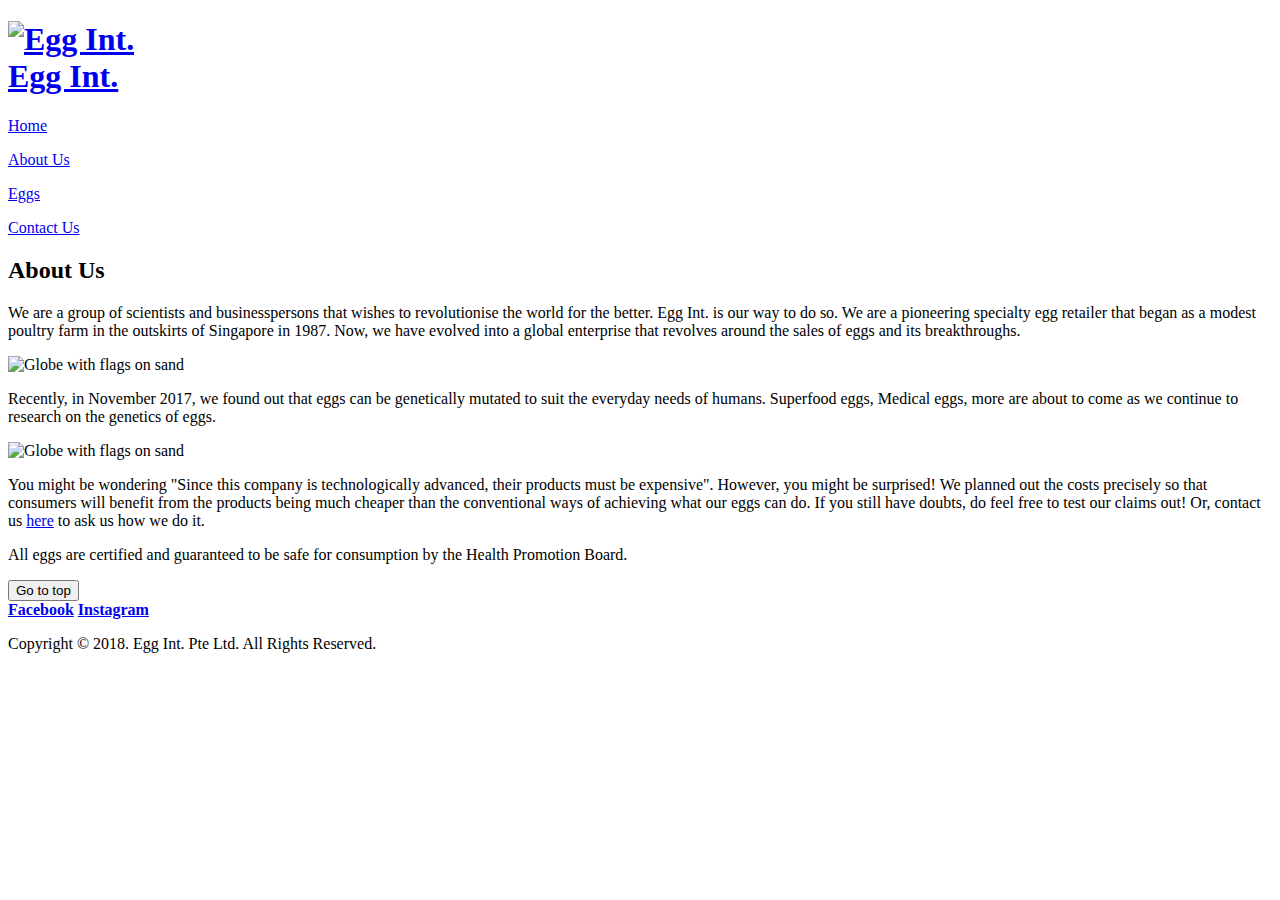
==== aboutus.html @ 671ff124 "Initial commit" ====
﻿<!DOCTYPE html>
<html lang="en">
<!-- Head (css, language, favicon, etc.) -->
<head>
	<title>Egg Int. - About us</title>
	<!-- 
         Filename: aboutus.html
         Author:    Cornelius Ang 
         Date:     18/5/18
      -->
	<meta charset="utf-8">
	<meta content="width=device-width" name="viewport">
	<script src="javascripts/modernizr.custom.40753.js">
	</script>
	<script src="javascripts/goToTop.js">
	</script>
	<link href='http://fonts.googleapis.com/css?family=Bitter:400,700' rel='stylesheet' type='text/css'>
	<link href='https://fonts.googleapis.com/css?family=Montserrat:400,700' rel='stylesheet' type='text/css'>
	<link href="css/styles.css" rel="stylesheet">
	<link href="image/favicon.png" rel="shortcut icon">
</head>
<!-- Body (header, article, footer, etc.) -->
<body>
	<div class="container">
		<!-- Header -->
		<header>
			<h1><a href="index.html"><img alt="Egg Int." class="headereggimg" src="image/logo2.png" title="Egg Int."><br>
			Egg Int.</a></h1>
		</header>
		<!-- Site navigation -->
		<nav class="sitenavigation">
			<p><a href="index.html">Home</a></p>
			<p><a class="active" href="aboutus.html">About Us</a></p>
			<p><a href="eggs.html">Eggs</a></p>
			<p><a href="contact.html">Contact Us</a></p>
			<!-- <p><a href="https://www.google.com/maps">Location</a></p> -->
		</nav>
		<!-- Article -->
		<article>
			<h2>About Us</h2>
			<p class="text-align">We are a group of scientists and businesspersons that wishes to revolutionise the world for the better. Egg Int. is our way to do so. We are a pioneering specialty egg retailer that began as a modest poultry farm in the outskirts of Singapore in 1987. Now, we have evolved into a global enterprise that revolves around the sales of eggs and its breakthroughs.</p><img alt="Globe with flags on sand" class="center-margin-top" src="image/globe.jpeg" title="Globe with flags on sand">
			<p class="text-align">Recently, in November 2017, we found out that eggs can be genetically mutated to suit the everyday needs of humans. Superfood eggs, Medical eggs, more are about to come as we continue to research on the genetics of eggs.</p><img alt="Globe with flags on sand" class="center-margin-top" src="image/lightbulb.jpeg" title="Globe with flags on sand">
			<p class="text-align">You might be wondering "Since this company is technologically advanced, their products must be expensive". However, you might be surprised! We planned out the costs precisely so that consumers will benefit from the products being much cheaper than the conventional ways of achieving what our eggs can do. If you still have doubts, do feel free to test our claims out! Or, contact us <a href="contact.html">here</a> to ask us how we do it.</p>
			<p></p>
			<p class="text-align-and-bold padding-bottom padding-top">All eggs are certified and guaranteed to be safe for consumption by the Health Promotion Board.</p>
		</article>
		<!-- Footer -->
		<button id="myButton" onclick="topFunction()" title="Go to top">Go to top</button>
		<footer>
			<b><a href="https://www.facebook.com/Egg-Int-1366187163515571/?modal=admin_todo_tour">Facebook</a> <a href="https://www.instagram.com/">Instagram</a></b>
			<p>Copyright &#169; 2018. Egg Int. Pte Ltd. All Rights Reserved.</p>
		</footer>
	</div>
</body>
</html>
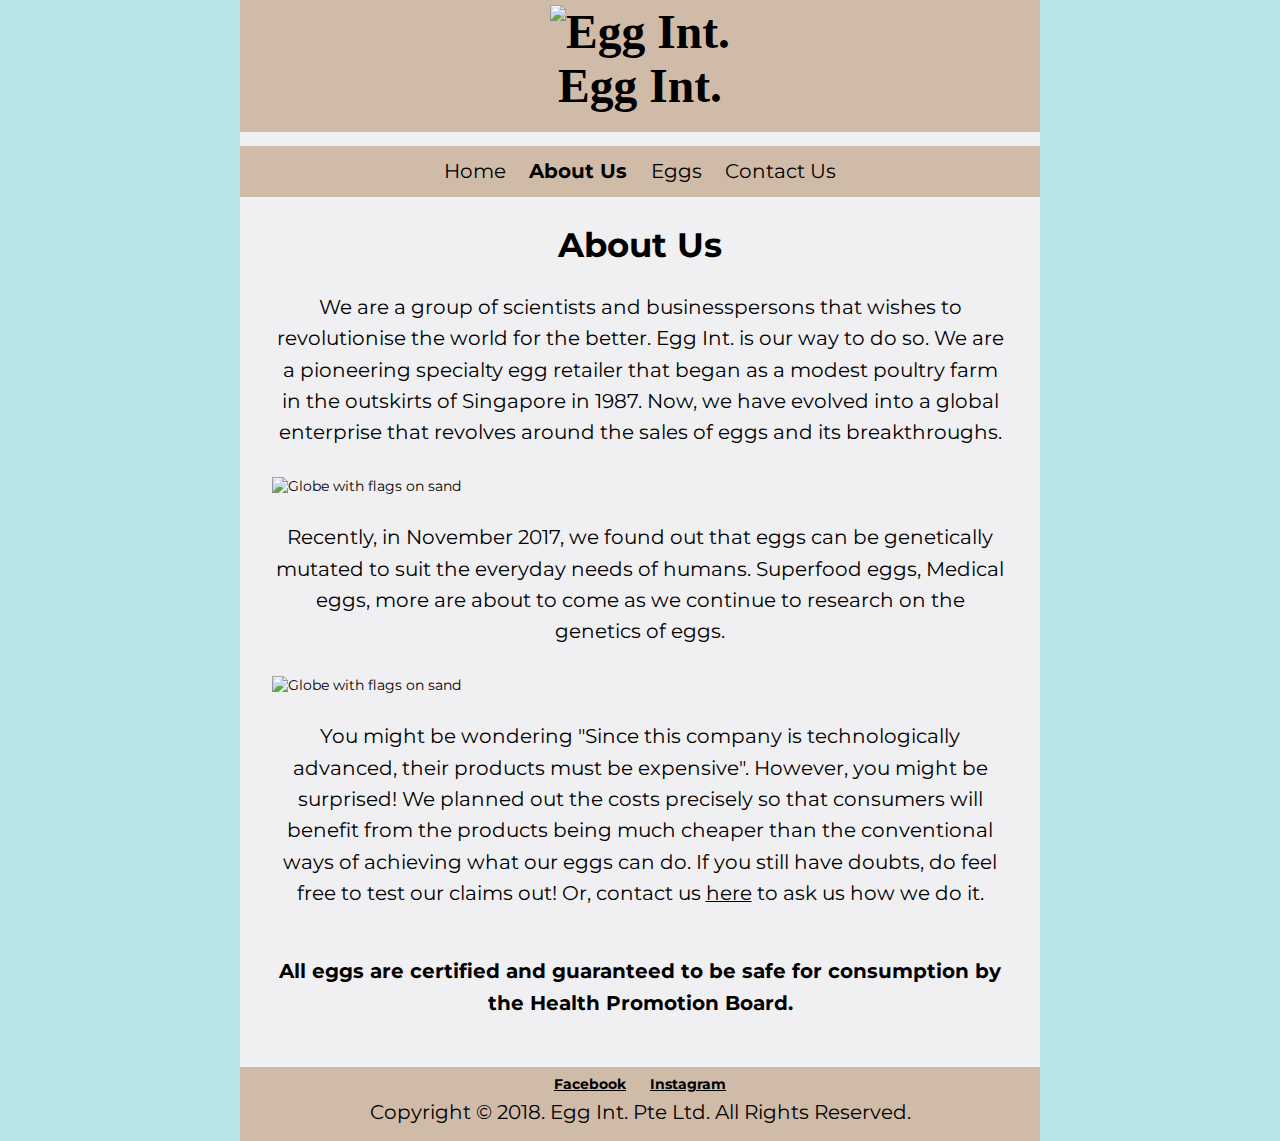
==== commit d2ebd64d: "Update CSS file paths in HTML files" ====
--- a/aboutus.html
+++ b/aboutus.html
@@ -16,7 +16,7 @@
 	</script>
 	<link href='http://fonts.googleapis.com/css?family=Bitter:400,700' rel='stylesheet' type='text/css'>
 	<link href='https://fonts.googleapis.com/css?family=Montserrat:400,700' rel='stylesheet' type='text/css'>
-	<link href="css/styles.css" rel="stylesheet">
+	<link href="CSS/styles.css" rel="stylesheet">
 	<link href="image/favicon.png" rel="shortcut icon">
 </head>
 <!-- Body (header, article, footer, etc.) -->
--- a/CSS/styles.css
+++ b/CSS/styles.css
@@ -0,0 +1,557 @@
+﻿/* 
+         Filename: styles.css
+         Author:    Cornelius Ang 
+         Date:     18/5/18
+ */
+
+/* reset styles */
+
+html {
+	font-size: 14px;
+}
+a, article, b, body, dd, dl, dt, div, fieldset, footer, figure, figcaption, form, header, h1, h2, h3, h4, h5, i, img, input, label, legend, li, nav, p, section, textarea, ul {
+	border: 0;
+	padding: 0;
+	margin: 0;
+}
+/* body */
+
+body {
+	max-width: 800px;
+	margin: 0 auto;
+	background-color: #b6e5e6;
+	/*background colour*/
+	font-family: 'Montserrat', Tahoma, Arial, Helvetica, sans-serif;
+}
+.container {
+	background-color: #f0eff1;
+	position: relative;
+}
+p {
+	font-size: 1.4em;
+	line-height: 1.6em;
+}
+a:link {
+	color: black;
+}
+a:visited {
+	color: black;
+}
+a:active {
+	position: relative;
+}
+.active {
+	display: block;
+	/* background-color: #4CAF50;
+        color: white;*/
+	text-decoration: none;
+	font-weight: bold;
+}
+/* skip navigation */
+
+p.skipnavigation a {
+	position: absolute;
+	left: -10000px;
+}
+p.skipnavigation a:focus {
+	color: #d0bba8;
+	background-color: ivory;
+	top: 0.2em;
+	left: 0.4em;
+	z-index: 2;
+}
+/* size of images */
+
+.center {
+	display: block;
+	margin-left: auto;
+	margin-right: auto;
+	width: 100%;
+}
+.center-margin-top {
+	display: block;
+	margin-left: auto;
+	margin-right: auto;
+	width: 100%;
+	margin-top: 2em;
+}
+.center-margin-bottom {
+	display: block;
+	margin-left: auto;
+	margin-right: auto;
+	width: 100%;
+	margin-bottom: 2em;
+}
+.eggimg {
+	margin-top: 5em;
+	width: 256px;
+	height: 144px;
+}
+.chicken {
+	width: 675px;
+	height: 450px;
+}
+.eggs {
+	width: 675px;
+	height: 450px;
+	padding-top: 2em;
+}
+.globe {
+	width: 700px;
+	height: 350px;
+	margin-top: 2em;
+}
+.lightbulb {
+	width: 700px;
+	height: 466.6px;
+	margin-top: 2em;
+}
+.thanks {
+	width: 700px;
+	height: 466.6px;
+}
+/* header section */
+
+.headereggimg {
+	width: 200px;
+	height: 200px;
+}
+h1 {
+	padding: 0.1em 0.4em 0.4em;
+	text-align: center;
+	font-family: Tahoma, "Times New Roman", Times, serif;
+	font-weight: 700;
+	color: black;
+	background-color: #d0bba8;
+	font-size: 3.4em;
+}
+header h1 a {
+	text-decoration: none;
+}
+/* site navigation bar */
+
+nav.sitenavigation {
+	/* width: 19%;
+   padding: 3%;
+   float: left; //for putting at the side*/
+	margin-top: 1em;
+	color: black;
+	text-align: center;
+	background-color: #d0bba8;
+}
+nav.sitenavigation p {
+	display: inline-block;
+	/* change "block" element to "inline" element */
+	margin: 0.5em;
+	padding: 0;
+}
+nav.sitenavigation a:link {
+	color: black;
+	/* text colours */
+	text-decoration: none;
+}
+nav.sitenavigation a:visited {
+	color: black;
+	/* color of words in navigation bar*/
+}
+nav.sitenavigation a:hover {
+	color: ivory;
+	font-weight: 500;
+	/*background-color: #23c4bf;
+	padding: 0.2em;
+	text-decoration: underline;*/
+}
+/* main content */
+
+article {
+	padding: 0 4% 1em;
+	background-color: #f0eff1;
+	padding-bottom: 2em;
+	overflow: auto;
+}
+* {
+	box-sizing: border-box
+}
+/* Slideshow container */
+
+.slideshow-container {
+	max-width: 800px;
+	position: relative;
+	margin: auto;
+}
+/* Hide the images by default */
+
+.mySlides {
+	display: none;
+}
+/* Caption text */
+
+.text {
+	color: #f2f2f2;
+	font-size: 15px;
+	padding: 8px 12px;
+	position: absolute;
+	bottom: 8px;
+	width: 100%;
+	text-align: center;
+}
+/* Number text (1/3 etc) */
+
+.numbertext {
+	color: #f2f2f2;
+	font-size: 12px;
+	padding: 8px 12px;
+	position: absolute;
+	top: 0;
+}
+/* The dots/bullets/indicators */
+
+.dot {
+	cursor: pointer;
+	height: 15px;
+	width: 15px;
+	margin: 0 2px;
+	background-color: #bbb;
+	border-radius: 50%;
+	display: inline-block;
+	transition: background-color 0.6s ease;
+}
+.dot:hover {
+	background-color: #717171;
+}
+/* Fading animation */
+
+.fade {
+	-webkit-animation-name: fade;
+	-webkit-animation-duration: 1.5s;
+	animation-name: fade;
+	animation-duration: 1.5s;
+}
+@-webkit-keyframes fade {
+	from {
+		opacity: .4
+	}
+	to {
+		opacity: 1
+	}
+}
+@keyframes fade {
+	from {
+		opacity: .4
+	}
+	to {
+		opacity: 1
+	}
+}
+h2 {
+	margin-top: 0.4em;
+	padding: 0.4em 0.4em 0;
+	text-align: center;
+	font-family: 'Montserrat', Bitter, "Times New Roman", Times, serif;
+	font-size: 2.4em;
+	font-weight: 700;
+}
+h3 {
+	margin-top: 2em;
+	font-size: 1.8em;
+	font-family: 'Montserrat', Bitter, "Times New Roman", Times, serif;
+	font-weight: 700;
+}
+h4 {
+	/*for more spacing*/
+	margin-top: 4em;
+	font-size: 1.8em;
+	font-family: 'Montserrat', Bitter, "Times New Roman", Times, serif;
+	font-weight: 700;
+}
+h5 {
+	margin-top: 1em;
+	padding: 0.4em 0.4em 0;
+	text-align: center;
+	font-family: 'Montserrat', Bitter, "Times New Roman", Times, serif;
+	font-size: 2.4em;
+	font-weight: 700;
+}
+article #contactus {
+	text-align: center;
+	padding: 1em;
+}
+.bold {
+	/*set things to bold*/
+	font-weight: bold;
+}
+.text-align-and-bold {
+	/*set things to bold and text-align: center*/
+	text-align: center;
+	font-weight: bold;
+}
+.text-align {
+	/*set things to text-align: center*/
+	text-align: center;
+}
+.padding-bottom {
+	/*set things to have padding-bottom: 1em; */
+	padding-bottom: 1em;
+}
+.padding-top {
+	/*set things to have padding-top: 1em; */
+	padding-top: 1em;
+}
+article p {
+	padding-top: 1.4em;
+}
+article figure {
+	float: right;
+	margin-left: 4em;
+	margin-right: 3em;
+	margin-bottom: 1em;
+}
+.align-center {
+	display: block;
+	margin-left: auto;
+	margin-right: auto;
+}
+nav.pagenavigation {
+	/* page navigation bar */
+	margin-top: 3em;
+	color: blue;
+	text-align: center;
+	background-color: #d0bba8;
+	/*rooms subheader colour*/
+}
+nav.pagenavigation p {
+	display: inline-block;
+	/* change "block" element to "inline" element */
+	margin: 0.5em;
+	padding: 0;
+}
+nav.pagenavigation a:link {
+	color: black;
+	/*rooms subheader font-colour*/
+	text-decoration: none;
+}
+nav.pagenavigation a:visited {
+	color: black;
+}
+/*nav.pagenavigation a:hover {
+	color: ivory;
+	font-weight: 500;
+	font-size: 1.1em;
+	background-color: #23c4bf;
+	padding: 0.2em;
+	text-decoration: underline;
+}*/
+
+/* form styles */
+
+form {
+	max-width: 400px;
+	padding: 10px;
+	margin: 0 13.5em;
+	/*spacing for the left side of the form*/
+}
+.form-instructions {
+	color: red;
+	text-align: center;
+}
+/* fieldset styles */
+
+fieldset {
+	margin-bottom: 0.8em;
+}
+legend {
+	font-size: 1.25em;
+}
+.reserveinfo {
+	position: relative;
+}
+.submitbutton {
+	display: none;
+}
+/* field styles */
+
+input, textarea {
+	border: 1px solid #ccc;
+	padding: 0.2em;
+	font-size: 1em;
+	display: block;
+}
+.contactinfo input, .additionalinfo input {
+	width: 25em;
+	margin-bottom: 0.6em;
+}
+textarea {
+	width: 25em;
+	height: auto;
+}
+#submit {
+	border: none;
+	padding: 0.4em 0.6em;
+	margin: 0 auto;
+	background-color: #e3d5ba;
+	font-size: 1.25em;
+	border-radius: 10px;
+}
+/* label styles */
+
+label {
+	margin: 0.8em 0;
+	font-size: 1em;
+	line-height: 1.6em;
+	font-weight: bold;
+}
+/* feedback preview section */
+
+.feedback-preview {
+	max-width: 400px;
+	padding: 10px;
+	margin: 0 auto;
+	border: 2px solid black;
+	font-size: 1.3em;
+	background-color: white;
+	display: none;
+}
+.show {
+	display: block;
+}
+.feedback-preview p {
+	margin-bottom: 0.3em;
+}
+.table-row {
+	display: table-row;
+}
+.table-row div:first-child {
+	font-weight: bold;
+}
+.table-cell {
+	padding: 0 0.2em;
+	display: table-cell;
+}
+.feedback-content {
+	padding: 0.4em 0.2em 0;
+}
+/*back to top button*/
+
+#myButton {
+	display: none;
+	position: fixed;
+	bottom: 20px;
+	right: 3.5em;
+	z-index: 99;
+	border: none;
+	outline: none;
+	background-color: #23c4bf;
+	color: black;
+	padding: 1em;
+	border-radius: 10px;
+	font-size: 18px;
+}
+#myButton:hover {
+	background-color: #d3d3d3;
+	cursor: pointer;
+	border: 1px solid black;
+}
+/* footer section 
+footer {
+   max-width: 800px;
+   margin: 0 auto;
+   padding: 0.6em 0;
+   background-color: #34180f;
+   color: ivory;
+   text-align: center;
+} */
+
+/* footer section */
+
+footer {
+	padding: 0.6em;
+	background-color: #d0bba8;
+	color: black;
+	text-align: center;
+	clear: both;
+}
+footer p {
+	margin: 0.2em;
+}
+b {
+	word-spacing: 20px;
+}
+.accent {
+	font-weight: bold;
+}
+/*Responsive pages */
+
+/* On smaller screens, decrease text size */
+
+@media only screen and (max-width: 300px) {
+	.text {
+		font-size: 11px
+	}
+}
+@media screen and (max-width:425px) {
+	article {
+		text-align: center;
+	}
+	form {
+		margin-left: -1em;
+		margin-right: 3em;
+	}
+}
+@media screen and (min-width:425px) {
+	#myButton {
+		bottom: 100px;
+	}
+	form {
+		margin-left: 1em;
+		margin-right: 3em;
+	}
+	h3 {
+		margin-top: 2em;
+		font-size: 1.8em;
+		font-family: 'Montserrat', Bitter, "Times New Roman", Times, serif;
+		font-weight: 700;
+		text-align: center;
+	}
+	/*nav.sitenavigation { 
+	display: none; //for potential hamburger*/
+}
+@media screen and (min-width:768px) {
+	#myButton {
+		bottom: 50px;
+	}
+	form {
+		max-width: 400px;
+		padding: 10px;
+		margin: 0 13em;
+	}
+	h3 {
+		margin-top: 2em;
+		font-size: 1.8em;
+		font-family: 'Montserrat', Bitter, "Times New Roman", Times, serif;
+		font-weight: 700;
+		text-align: left;
+	}
+}
+@media print {
+	body, h1, article, footer {
+		color: rgb(0, 0, 0);
+		background-color: rgb(255, 255, 255);
+	}
+	body {
+		max-width: 100%;
+		border: 0;
+	}
+	h1 {
+		font-size: 2.6em;
+		padding: 0;
+	}
+	h2 {
+		font-size: 2.2em;
+	}
+	article p {
+		margin: 0.4em 0 0;
+	}
+}
+@page {
+	margin: 0.75in;
+}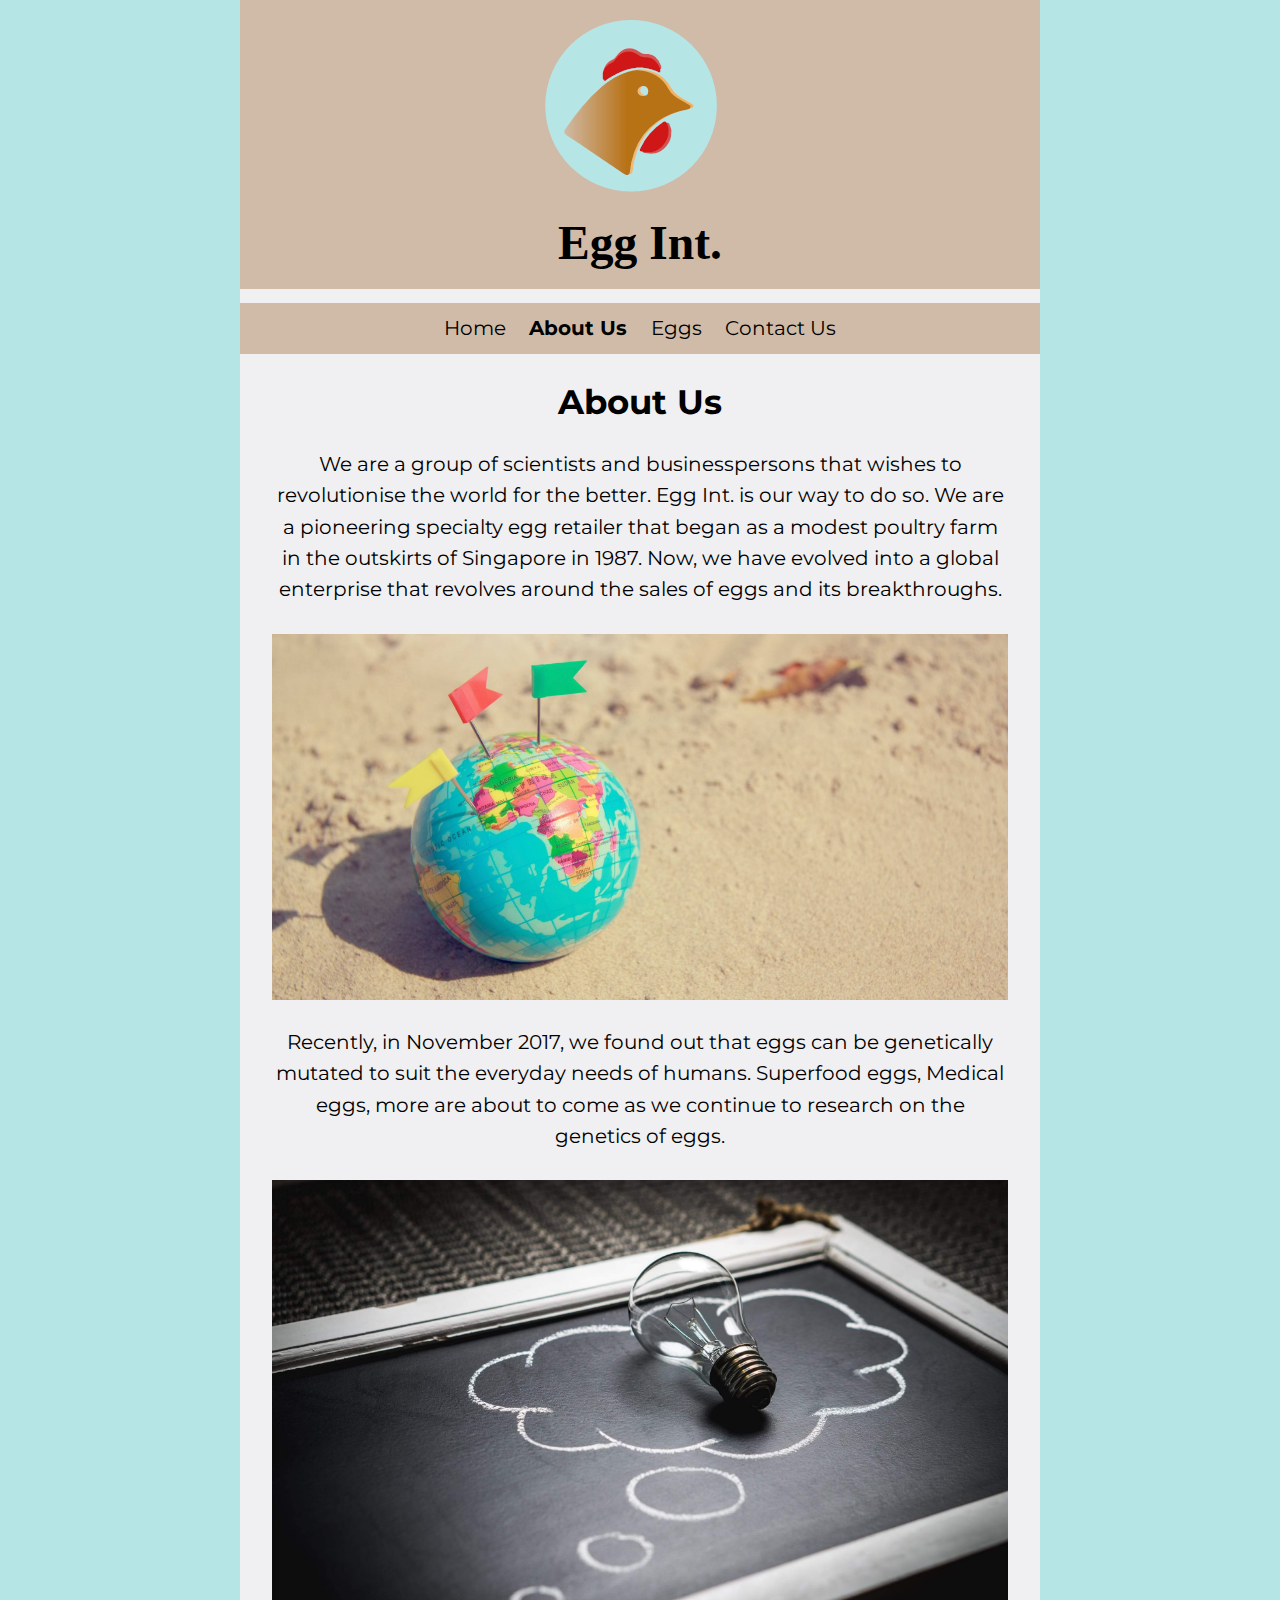
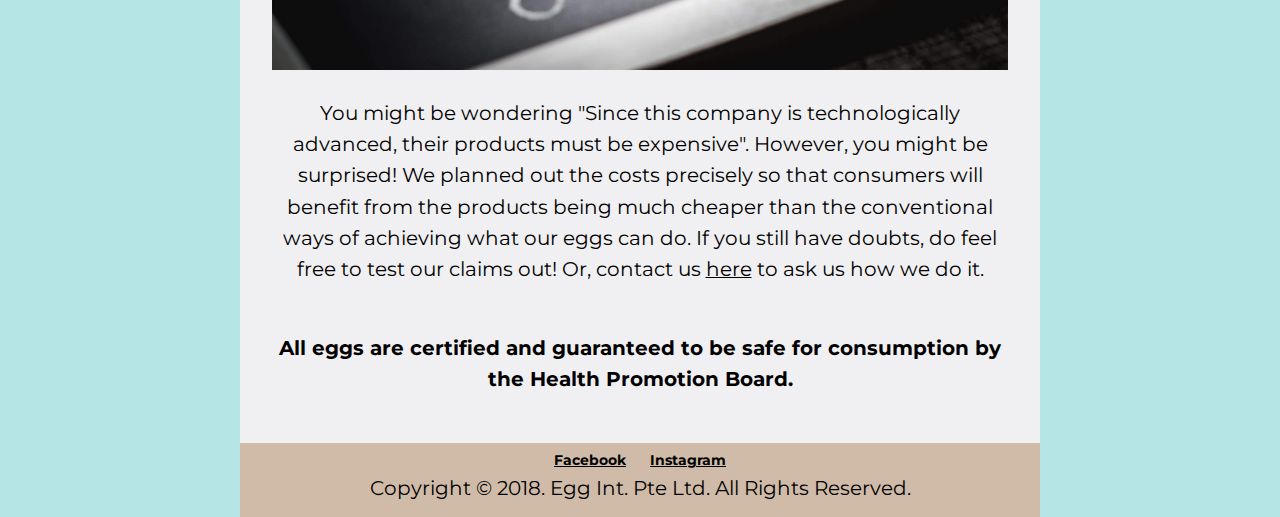
==== commit bf341a5e: "Update image file paths in HTML files for Github Pages" ====
--- a/aboutus.html
+++ b/aboutus.html
@@ -17,14 +17,14 @@
 	<link href='http://fonts.googleapis.com/css?family=Bitter:400,700' rel='stylesheet' type='text/css'>
 	<link href='https://fonts.googleapis.com/css?family=Montserrat:400,700' rel='stylesheet' type='text/css'>
 	<link href="CSS/styles.css" rel="stylesheet">
-	<link href="image/favicon.png" rel="shortcut icon">
+	<link href="Image/favicon.png" rel="shortcut icon">
 </head>
 <!-- Body (header, article, footer, etc.) -->
 <body>
 	<div class="container">
 		<!-- Header -->
 		<header>
-			<h1><a href="index.html"><img alt="Egg Int." class="headereggimg" src="image/logo2.png" title="Egg Int."><br>
+			<h1><a href="index.html"><img alt="Egg Int." class="headereggimg" src="Image/logo2.png" title="Egg Int."><br>
 			Egg Int.</a></h1>
 		</header>
 		<!-- Site navigation -->
@@ -38,8 +38,8 @@
 		<!-- Article -->
 		<article>
 			<h2>About Us</h2>
-			<p class="text-align">We are a group of scientists and businesspersons that wishes to revolutionise the world for the better. Egg Int. is our way to do so. We are a pioneering specialty egg retailer that began as a modest poultry farm in the outskirts of Singapore in 1987. Now, we have evolved into a global enterprise that revolves around the sales of eggs and its breakthroughs.</p><img alt="Globe with flags on sand" class="center-margin-top" src="image/globe.jpeg" title="Globe with flags on sand">
-			<p class="text-align">Recently, in November 2017, we found out that eggs can be genetically mutated to suit the everyday needs of humans. Superfood eggs, Medical eggs, more are about to come as we continue to research on the genetics of eggs.</p><img alt="Globe with flags on sand" class="center-margin-top" src="image/lightbulb.jpeg" title="Globe with flags on sand">
+			<p class="text-align">We are a group of scientists and businesspersons that wishes to revolutionise the world for the better. Egg Int. is our way to do so. We are a pioneering specialty egg retailer that began as a modest poultry farm in the outskirts of Singapore in 1987. Now, we have evolved into a global enterprise that revolves around the sales of eggs and its breakthroughs.</p><img alt="Globe with flags on sand" class="center-margin-top" src="Image/globe.jpeg" title="Globe with flags on sand">
+			<p class="text-align">Recently, in November 2017, we found out that eggs can be genetically mutated to suit the everyday needs of humans. Superfood eggs, Medical eggs, more are about to come as we continue to research on the genetics of eggs.</p><img alt="Globe with flags on sand" class="center-margin-top" src="Image/lightbulb.jpeg" title="Globe with flags on sand">
 			<p class="text-align">You might be wondering "Since this company is technologically advanced, their products must be expensive". However, you might be surprised! We planned out the costs precisely so that consumers will benefit from the products being much cheaper than the conventional ways of achieving what our eggs can do. If you still have doubts, do feel free to test our claims out! Or, contact us <a href="contact.html">here</a> to ask us how we do it.</p>
 			<p></p>
 			<p class="text-align-and-bold padding-bottom padding-top">All eggs are certified and guaranteed to be safe for consumption by the Health Promotion Board.</p>
